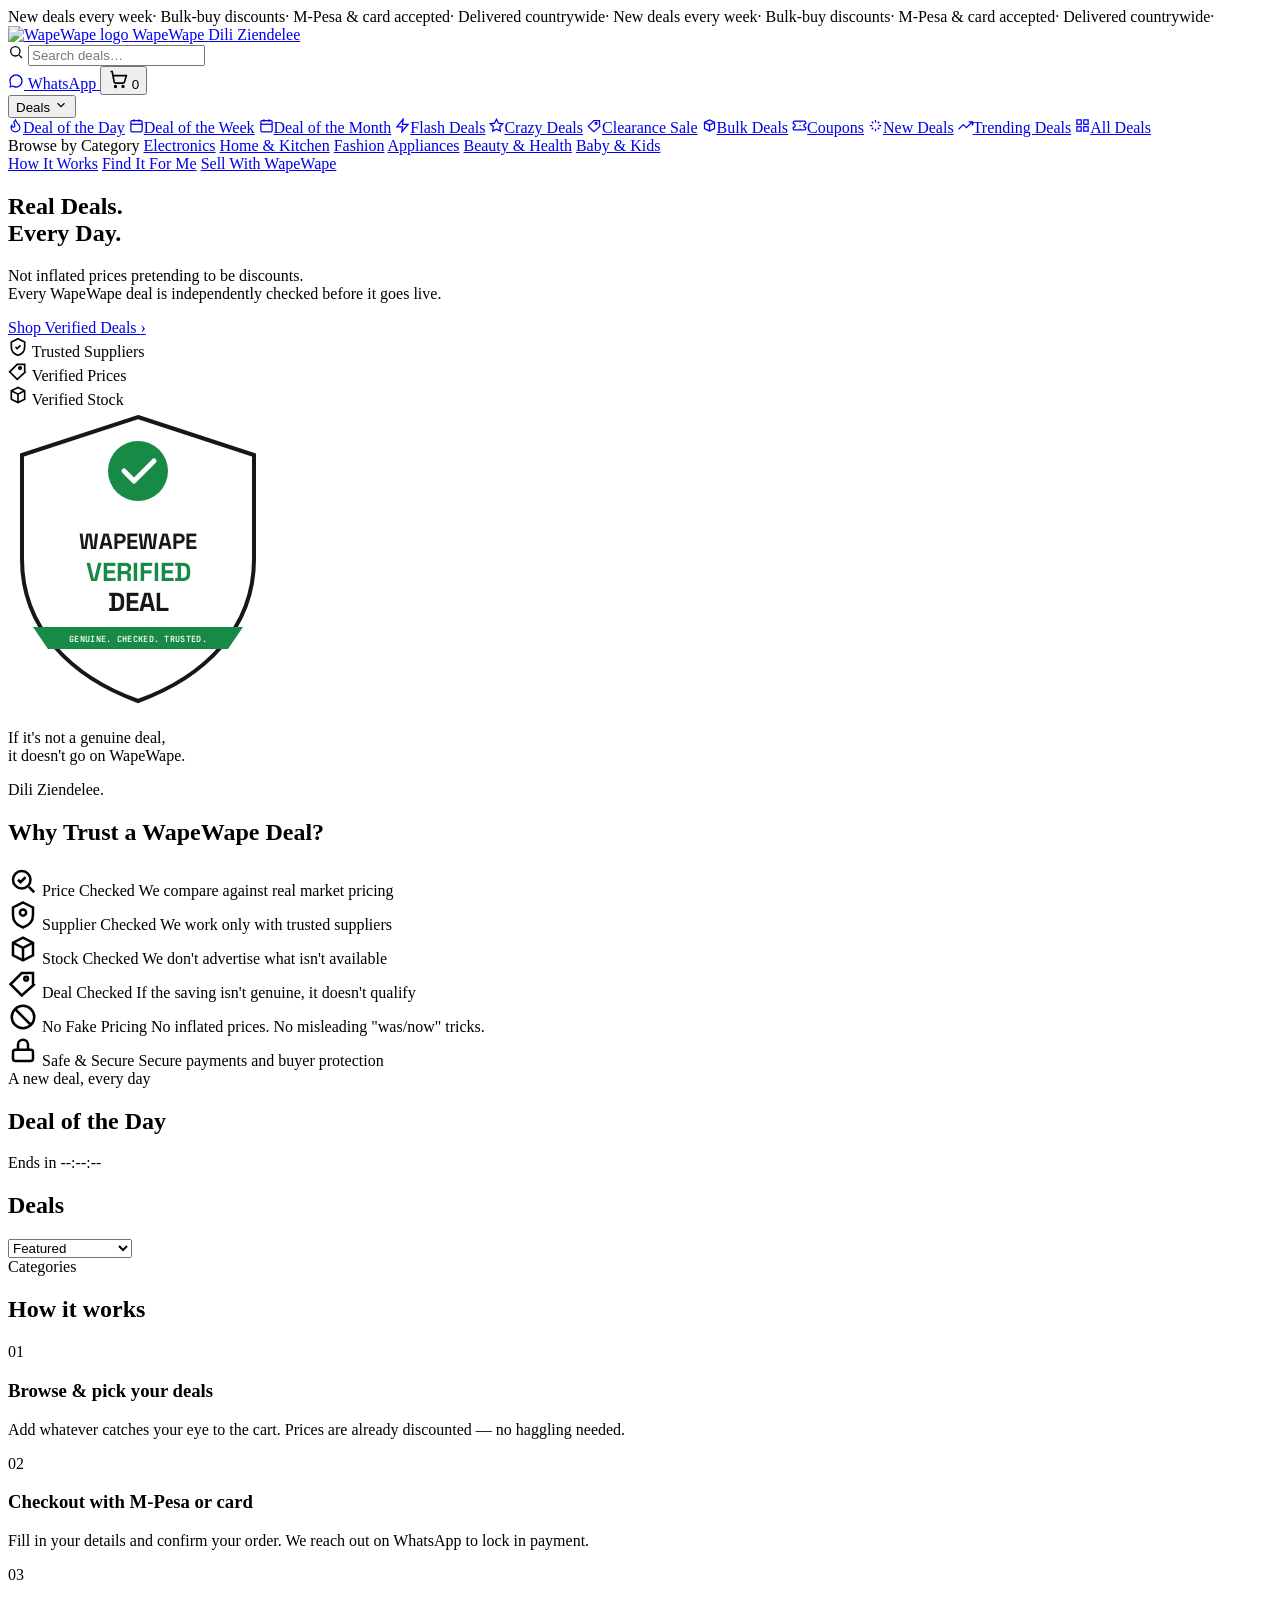
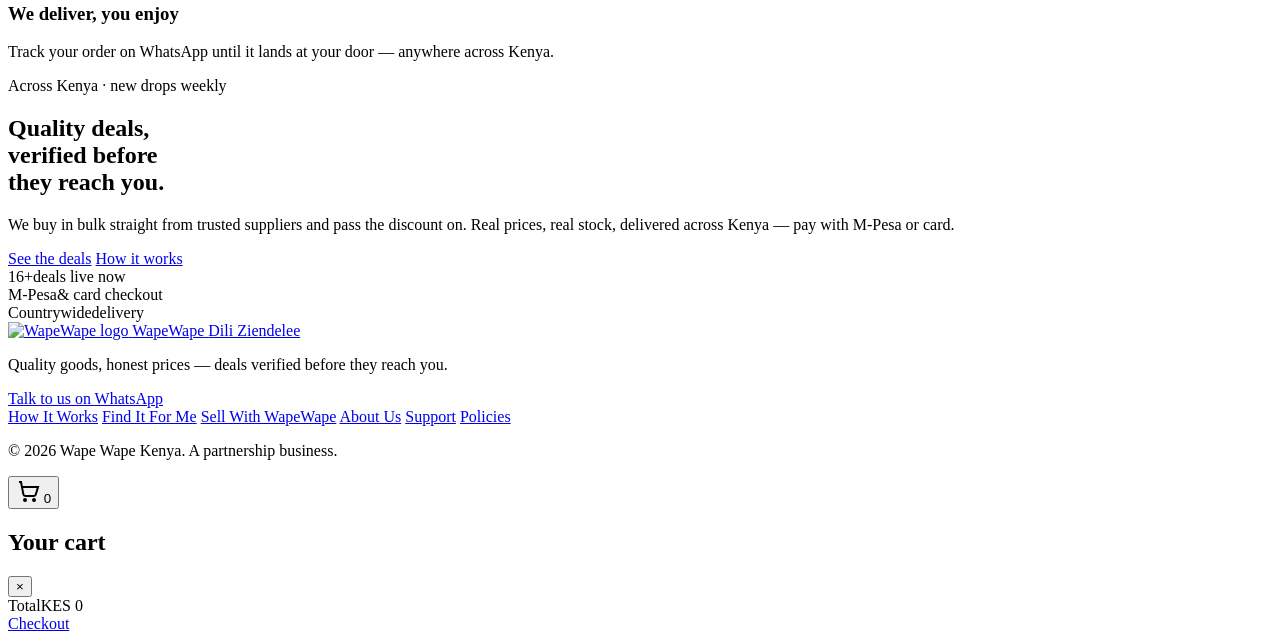
==== public/index.html @ 804d67b2 "Remove redundant standalone 'Deal of the Day' nav link (kept only in the Deals dropdown, renamed fro" ====
<!DOCTYPE html>
<html lang="en">
<head>
<meta charset="UTF-8">
<meta name="viewport" content="width=device-width, initial-scale=1.0">
<title>Wape Wape Kenya — Bidhaa Bora, Bei ya Wape Wape</title>
<meta name="description" content="Wape Wape Kenya — verified deals on electronics, home, fashion and more. Pay with M-Pesa or card. Delivered across Kenya.">
<meta name="theme-color" content="#E0212B">
<link rel="manifest" href="/manifest.json">
<link rel="icon" href="/icons/icon-192.png">
<link rel="apple-touch-icon" href="/icons/icon-192.png">
<link rel="preconnect" href="https://fonts.googleapis.com">
<link rel="preconnect" href="https://fonts.gstatic.com" crossorigin>
<link href="https://fonts.googleapis.com/css2?family=Space+Grotesk:wght@500;600;700&family=Inter:wght@400;500;600&family=JetBrains+Mono:wght@500;600&family=Caveat:wght@600&display=swap" rel="stylesheet">
<link rel="stylesheet" href="/style.css">
</head>
<body>

<div class="ticker" aria-hidden="true">
  <div class="ticker-track">
    <span>New deals every week</span><span class="dot">·</span>
    <span>Bulk-buy discounts</span><span class="dot">·</span>
    <span>M-Pesa &amp; card accepted</span><span class="dot">·</span>
    <span>Delivered countrywide</span><span class="dot">·</span>
    <span>New deals every week</span><span class="dot">·</span>
    <span>Bulk-buy discounts</span><span class="dot">·</span>
    <span>M-Pesa &amp; card accepted</span><span class="dot">·</span>
    <span>Delivered countrywide</span><span class="dot">·</span>
  </div>
</div>

<header class="nav">
  <div class="nav-row">
    <a href="/" class="brand-block">
      <img class="logo-mark" src="/images/brand/logo-mark.png" width="38" height="38" alt="WapeWape logo">
      <span class="brand-text">
        <span class="brand">Wape<span>Wape</span></span>
        <span class="tagline">Dili Ziendelee</span>
      </span>
    </a>
    <div class="nav-search">
      <svg width="16" height="16" viewBox="0 0 24 24" fill="none" stroke="currentColor" stroke-width="2"><circle cx="11" cy="11" r="7"/><line x1="21" y1="21" x2="16.65" y2="16.65"/></svg>
      <input type="search" id="navSearchInput" placeholder="Search deals…" aria-label="Search products">
    </div>
    <div class="nav-actions">
      <span class="nav-account" id="navAccountArea"></span>
      <a href="#" id="navWhatsApp" class="nav-whatsapp" target="_blank" rel="noopener">
        <svg width="16" height="16" viewBox="0 0 24 24" fill="currentColor"><path d="M12 2C6.48 2 2 6.48 2 12c0 1.85.5 3.58 1.35 5.08L2 22l5.08-1.35A9.95 9.95 0 0 0 12 22c5.52 0 10-4.48 10-10S17.52 2 12 2zm0 18c-1.6 0-3.09-.44-4.36-1.22l-.31-.19-3.12.82.83-3.04-.2-.32A7.94 7.94 0 0 1 4 12c0-4.41 3.59-8 8-8s8 3.59 8 8-3.59 8-8 8z"/></svg>
        <span>WhatsApp</span>
      </a>
      <button class="cart-btn" id="navCartBtn" aria-label="Open cart">
        <svg width="20" height="20" viewBox="0 0 24 24" fill="none" stroke="currentColor" stroke-width="2"><path d="M3 3h2l2.4 12.4a2 2 0 0 0 2 1.6h8.4a2 2 0 0 0 2-1.6L22 8H6"/><circle cx="9" cy="21" r="1"/><circle cx="18" cy="21" r="1"/></svg>
        <span id="navCartCount">0</span>
      </button>
    </div>
  </div>
  <nav class="nav-primary" aria-label="Site">
        <div class="nav-dropdown" id="dealsDropdown">
      <button class="nav-dropdown-trigger" id="dealsDropdownBtn" type="button" aria-haspopup="true" aria-expanded="false">
        Deals
        <svg class="chevron" width="14" height="14" viewBox="0 0 24 24" fill="none" stroke="currentColor" stroke-width="2"><polyline points="6 9 12 15 18 9"/></svg>
      </button>
      <div class="nav-dropdown-panel">
        <div class="dropdown-col">
          <a href="/#dealOfDay"><svg width="15" height="15" viewBox="0 0 24 24" fill="none" stroke="currentColor" stroke-width="2"><path d="M8.5 14.5A2.5 2.5 0 0 0 11 12c0-1.38-.5-2-1-3-1.072-2.143-.224-4.054 2-6 .5 2.5 2 4.9 4 6.5 2 1.6 3 3.5 3 5.5a7 7 0 1 1-14 0c0-1.153.433-2.294 1-3a2.5 2.5 0 0 0 2.5 2.5z"/></svg>Deal of the Day</a>
          <a href="/#shop"><svg width="15" height="15" viewBox="0 0 24 24" fill="none" stroke="currentColor" stroke-width="2"><rect x="3" y="4" width="18" height="18" rx="2"/><line x1="16" y1="2" x2="16" y2="6"/><line x1="8" y1="2" x2="8" y2="6"/><line x1="3" y1="10" x2="21" y2="10"/></svg>Deal of the Week</a>
          <a href="/#shop"><svg width="15" height="15" viewBox="0 0 24 24" fill="none" stroke="currentColor" stroke-width="2"><rect x="3" y="4" width="18" height="18" rx="2"/><line x1="16" y1="2" x2="16" y2="6"/><line x1="8" y1="2" x2="8" y2="6"/><line x1="3" y1="10" x2="21" y2="10"/></svg>Deal of the Month</a>
          <a href="/#shop"><svg width="15" height="15" viewBox="0 0 24 24" fill="none" stroke="currentColor" stroke-width="2"><polygon points="13 2 3 14 12 14 11 22 21 10 12 10 13 2"/></svg>Flash Deals</a>
          <a href="/#shop"><svg width="15" height="15" viewBox="0 0 24 24" fill="none" stroke="currentColor" stroke-width="2"><polygon points="12 2 15.09 8.26 22 9.27 17 14.14 18.18 21.02 12 17.77 5.82 21.02 7 14.14 2 9.27 8.91 8.26 12 2"/></svg>Crazy Deals</a>
          <a href="/#shop"><svg width="15" height="15" viewBox="0 0 24 24" fill="none" stroke="currentColor" stroke-width="2"><path d="M20.59 13.41L11 22l-9-9L11 4h9v9z"/><circle cx="14.5" cy="8.5" r="1.5"/></svg>Clearance Sale</a>
          <a href="/#shop"><svg width="15" height="15" viewBox="0 0 24 24" fill="none" stroke="currentColor" stroke-width="2"><path d="M20 7l-8-4-8 4v10l8 4 8-4V7z"/><path d="M4 7l8 4 8-4M12 11v10"/></svg>Bulk Deals</a>
          <a href="/#shop"><svg width="15" height="15" viewBox="0 0 24 24" fill="none" stroke="currentColor" stroke-width="2"><path d="M2 9a3 3 0 0 1 0 6v2a2 2 0 0 0 2 2h16a2 2 0 0 0 2-2v-2a3 3 0 0 1 0-6V7a2 2 0 0 0-2-2H4a2 2 0 0 0-2 2z"/><path d="M13 5v2M13 17v2M13 11v2"/></svg>Coupons</a>
          <a href="/?sort=newest#shop"><svg width="15" height="15" viewBox="0 0 24 24" fill="none" stroke="currentColor" stroke-width="2"><path d="M12 3v4M12 17v4M3 12h4M17 12h4M6 6l2.5 2.5M15.5 15.5L18 18M18 6l-2.5 2.5M8.5 15.5L6 18"/></svg>New Deals</a>
          <a href="/#trendingSection"><svg width="15" height="15" viewBox="0 0 24 24" fill="none" stroke="currentColor" stroke-width="2"><polyline points="23 6 13.5 15.5 8.5 10.5 1 18"/><polyline points="17 6 23 6 23 12"/></svg>Trending Deals</a>
          <a href="/#shop"><svg width="15" height="15" viewBox="0 0 24 24" fill="none" stroke="currentColor" stroke-width="2"><rect x="3" y="3" width="7" height="7"/><rect x="14" y="3" width="7" height="7"/><rect x="14" y="14" width="7" height="7"/><rect x="3" y="14" width="7" height="7"/></svg>All Deals</a>
        </div>
        <div class="dropdown-col">
          <span class="dropdown-col-title">Browse by Category</span>
          <a href="/?cat=Electronics#shop">Electronics</a>
          <a href="/?cat=Home+%26+Kitchen#shop">Home &amp; Kitchen</a>
          <a href="/?cat=Fashion#shop">Fashion</a>
          <a href="/?cat=Appliances#shop">Appliances</a>
          <a href="/?cat=Beauty+%26+Health#shop">Beauty &amp; Health</a>
          <a href="/?cat=Baby+%26+Kids#shop">Baby &amp; Kids</a>
        </div>
      </div>
    </div>
    <a href="/how-it-works.html">How It Works</a>
    <a href="/find-it-for-me.html" class="find-it-link">Find It For Me</a>
    <a href="/sell.html" class="sell-with-nav-link">Sell With WapeWape</a>
  </nav>
  <nav class="nav-categories" id="navCategories" aria-label="Product categories"></nav>
</header>

<main>
  <section class="verified-hero">
    <div class="verified-hero-content">
      <h1>Real Deals.<br>Every Day.</h1>
      <p>Not inflated prices pretending to be discounts.<br><span class="hero-highlight">Every WapeWape deal is independently checked before it goes live.</span></p>
      <a href="#shop" class="btn btn-primary">Shop Verified Deals <span aria-hidden="true">&rsaquo;</span></a>
      <div class="trust-icons">
        <div class="trust-icon">
          <svg width="20" height="20" viewBox="0 0 24 24" fill="none" stroke="currentColor" stroke-width="2"><path d="M12 2l8 4v6c0 5-3.5 8.5-8 10-4.5-1.5-8-5-8-10V6l8-4z"/><path d="M9 12l2 2 4-4"/></svg>
          <span>Trusted Suppliers</span>
        </div>
        <div class="trust-icon">
          <svg width="20" height="20" viewBox="0 0 24 24" fill="none" stroke="currentColor" stroke-width="2"><path d="M20.59 13.41L11 22l-9-9L11 4h9v9z"/><circle cx="14.5" cy="8.5" r="1.5"/></svg>
          <span>Verified Prices</span>
        </div>
        <div class="trust-icon">
          <svg width="20" height="20" viewBox="0 0 24 24" fill="none" stroke="currentColor" stroke-width="2"><path d="M20 7l-8-4-8 4v10l8 4 8-4V7z"/><path d="M4 7l8 4 8-4M12 11v10"/></svg>
          <span>Verified Stock</span>
        </div>
      </div>
    </div>
    <div class="verified-shield-wrap">
      <svg class="verified-shield" width="260" height="300" viewBox="0 0 260 300" fill="none" xmlns="http://www.w3.org/2000/svg">
        <path d="M130 8 L246 46 V150 C246 220 196 268 130 292 C64 268 14 220 14 150 V46 Z" stroke="#16171B" stroke-width="4" fill="#fff"/>
        <circle cx="130" cy="62" r="30" fill="#178A46"/>
        <path d="M116 62l10 10 20-20" stroke="#fff" stroke-width="5" stroke-linecap="round" stroke-linejoin="round" fill="none"/>
        <text x="130" y="140" text-anchor="middle" font-family="'Space Grotesk', sans-serif" font-weight="700" font-size="22" fill="#16171B">WAPEWAPE</text>
        <text x="130" y="172" text-anchor="middle" font-family="'Space Grotesk', sans-serif" font-weight="700" font-size="26" fill="#178A46">VERIFIED</text>
        <text x="130" y="202" text-anchor="middle" font-family="'Space Grotesk', sans-serif" font-weight="700" font-size="26" fill="#16171B">DEAL</text>
        <path d="M25 218 H235 L220 240 H40 Z" fill="#178A46"/>
        <text x="130" y="233" text-anchor="middle" font-family="'JetBrains Mono', monospace" font-weight="600" font-size="8.5" letter-spacing="0.3" fill="#fff">GENUINE. CHECKED. TRUSTED.</text>
      </svg>
      <p class="shield-caption">If it's not a genuine deal,<br>it doesn't go on WapeWape.</p>
      <p class="shield-signature">Dili Ziendelee.</p>
    </div>
  </section>

  <section class="why-trust">
    <h2>Why Trust a <span>WapeWape</span> Deal?</h2>
    <div class="why-trust-grid">
      <div class="why-trust-item">
        <svg width="30" height="30" viewBox="0 0 24 24" fill="none" stroke="currentColor" stroke-width="2"><circle cx="11" cy="11" r="7"/><line x1="21" y1="21" x2="16.65" y2="16.65"/><path d="M8 11l2 2 4-4"/></svg>
        <span class="why-trust-title">Price Checked</span>
        <span class="why-trust-desc">We compare against real market pricing</span>
      </div>
      <div class="why-trust-item">
        <svg width="30" height="30" viewBox="0 0 24 24" fill="none" stroke="currentColor" stroke-width="2"><path d="M12 2l8 4v6c0 5-3.5 8.5-8 10-4.5-1.5-8-5-8-10V6l8-4z"/><circle cx="12" cy="10" r="2.5"/></svg>
        <span class="why-trust-title">Supplier Checked</span>
        <span class="why-trust-desc">We work only with trusted suppliers</span>
      </div>
      <div class="why-trust-item">
        <svg width="30" height="30" viewBox="0 0 24 24" fill="none" stroke="currentColor" stroke-width="2"><path d="M20 7l-8-4-8 4v10l8 4 8-4V7z"/><path d="M4 7l8 4 8-4M12 11v10"/></svg>
        <span class="why-trust-title">Stock Checked</span>
        <span class="why-trust-desc">We don't advertise what isn't available</span>
      </div>
      <div class="why-trust-item">
        <svg width="30" height="30" viewBox="0 0 24 24" fill="none" stroke="currentColor" stroke-width="2"><path d="M20.59 13.41L11 22l-9-9L11 4h9v9z"/><circle cx="14.5" cy="8.5" r="1.5"/></svg>
        <span class="why-trust-title">Deal Checked</span>
        <span class="why-trust-desc">If the saving isn't genuine, it doesn't qualify</span>
      </div>
      <div class="why-trust-item">
        <svg width="30" height="30" viewBox="0 0 24 24" fill="none" stroke="currentColor" stroke-width="2"><circle cx="12" cy="12" r="9"/><line x1="6" y1="6" x2="18" y2="18"/></svg>
        <span class="why-trust-title">No Fake Pricing</span>
        <span class="why-trust-desc">No inflated prices. No misleading "was/now" tricks.</span>
      </div>
      <div class="why-trust-item">
        <svg width="30" height="30" viewBox="0 0 24 24" fill="none" stroke="currentColor" stroke-width="2"><rect x="4" y="11" width="16" height="9" rx="2"/><path d="M8 11V7a4 4 0 0 1 8 0v4"/></svg>
        <span class="why-trust-title">Safe &amp; Secure</span>
        <span class="why-trust-desc">Secure payments and buyer protection</span>
      </div>
    </div>
  </section>

  <section class="dotd" id="dealOfDay">
    <div class="dotd-head">
      <div>
        <span class="eyebrow">A new deal, every day</span>
        <h2>Deal of the Day</h2>
      </div>
      <div class="dotd-countdown">
        <span class="dotd-countdown-label">Ends in</span>
        <span class="dotd-countdown-time" id="dotdCountdown">--:--:--</span>
      </div>
    </div>
    <div class="dotd-row" id="dotdRow"></div>
  </section>

  <section class="trending" id="trendingSection" hidden>
    <div class="trending-head">
      <span class="fire">🔥</span>
      <h2>Trending now</h2>
    </div>
    <div class="trending-row" id="trendingRow"></div>
  </section>

  <section class="shop" id="shop">
    <div class="shop-head">
      <h2>Deals</h2>
      <select id="sortSelect" aria-label="Sort products">
        <option value="featured">Featured</option>
        <option value="newest">Newest</option>
        <option value="price-asc">Price: low to high</option>
        <option value="price-desc">Price: high to low</option>
      </select>
    </div>

    <div class="tabs" id="categoryTabs"></div>

    <div class="shop-layout">
      <aside class="sidebar" id="categorySidebar">
        <span class="sidebar-title">Categories</span>
        <div id="sidebarList"></div>
      </aside>
      <div class="shop-main">
        <p class="result-count" id="resultCount"></p>
        <div class="grid" id="productGrid"></div>
        <p class="no-results" id="noResults" hidden>No deals match that search — try a different term or category.</p>
      </div>
    </div>
  </section>

  <section class="how" id="how">
    <h2>How it works</h2>
    <div class="how-steps">
      <div class="how-step">
        <span class="how-num">01</span>
        <h3>Browse &amp; pick your deals</h3>
        <p>Add whatever catches your eye to the cart. Prices are already discounted — no haggling needed.</p>
      </div>
      <div class="how-step">
        <span class="how-num">02</span>
        <h3>Checkout with M-Pesa or card</h3>
        <p>Fill in your details and confirm your order. We reach out on WhatsApp to lock in payment.</p>
      </div>
      <div class="how-step">
        <span class="how-num">03</span>
        <h3>We deliver, you enjoy</h3>
        <p>Track your order on WhatsApp until it lands at your door — anywhere across Kenya.</p>
      </div>
    </div>
  </section>
  <section class="intro">
    <p class="eyebrow">Across Kenya · new drops weekly</p>
    <h2 class="intro-heading">Quality deals,<br>verified before<br>they reach you.</h2>
    <p class="intro-sub">We buy in bulk straight from trusted suppliers and pass the discount on. Real prices, real stock, delivered across Kenya — pay with M-Pesa or card.</p>
    <div class="intro-cta">
      <a href="#shop" class="btn btn-primary">See the deals</a>
      <a href="/how-it-works.html" class="btn btn-ghost">How it works</a>
    </div>
    <div class="stats">
      <div class="stat"><span class="stat-num" id="statCount">16+</span><span class="stat-label">deals live now</span></div>
      <div class="stat"><span class="stat-num">M-Pesa</span><span class="stat-label">&amp; card checkout</span></div>
      <div class="stat"><span class="stat-num">Countrywide</span><span class="stat-label">delivery</span></div>
    </div>
  </section>
</main>

<footer class="footer">
  <a href="/" class="brand-block">
    <img class="logo-mark" src="/images/brand/logo-mark.png" width="34" height="34" alt="WapeWape logo">
    <span class="brand-text">
      <span class="brand">Wape<span>Wape</span></span>
      <span class="tagline">Dili Ziendelee</span>
    </span>
  </a>
  <p>Quality goods, honest prices — deals verified before they reach you.</p>
  <a href="#" id="footerWhatsApp" class="btn btn-primary" target="_blank" rel="noopener">Talk to us on WhatsApp</a>
  <nav class="footer-links" aria-label="Footer">
    <a href="/how-it-works.html">How It Works</a>
    <a href="/find-it-for-me.html">Find It For Me</a>
    <a href="/sell.html" class="sell-with-nav-link">Sell With WapeWape</a>
    <a href="/about.html">About Us</a>
    <a href="/support.html">Support</a>
    <a href="/policies.html">Policies</a>
  </nav>
  <p class="copyright">© 2026 Wape Wape Kenya. A partnership business.</p>
</footer>

<button class="cart-fab" id="cartFab" aria-label="View cart">
  <svg width="24" height="24" viewBox="0 0 24 24" fill="none" stroke="currentColor" stroke-width="2"><path d="M3 3h2l2.4 12.4a2 2 0 0 0 2 1.6h8.4a2 2 0 0 0 2-1.6L22 8H6"/><circle cx="9" cy="21" r="1"/><circle cx="18" cy="21" r="1"/></svg>
  <span class="cart-fab-badge" id="cartFabBadge">0</span>
</button>

<!-- Cart drawer -->
<div class="overlay" id="cartOverlay"></div>
<aside class="drawer" id="cartDrawer">
  <div class="drawer-head">
    <h2>Your cart</h2>
    <button class="close-btn" id="closeCart" aria-label="Close cart">×</button>
  </div>
  <div class="cart-items" id="cartItems"></div>
  <div class="drawer-foot">
    <div class="cart-total"><span>Total</span><span id="cartTotal">KES 0</span></div>
    <a class="btn btn-primary btn-full" href="/checkout.html">Checkout</a>
  </div>
</aside>

<script src="/vendor/supabase.js"></script>
<script src="/auth.js"></script>
<script src="/nav.js"></script>
<script src="/catalog.js"></script>
<script src="/cart.js"></script>
<script src="/app.js"></script>
</body>
</html>
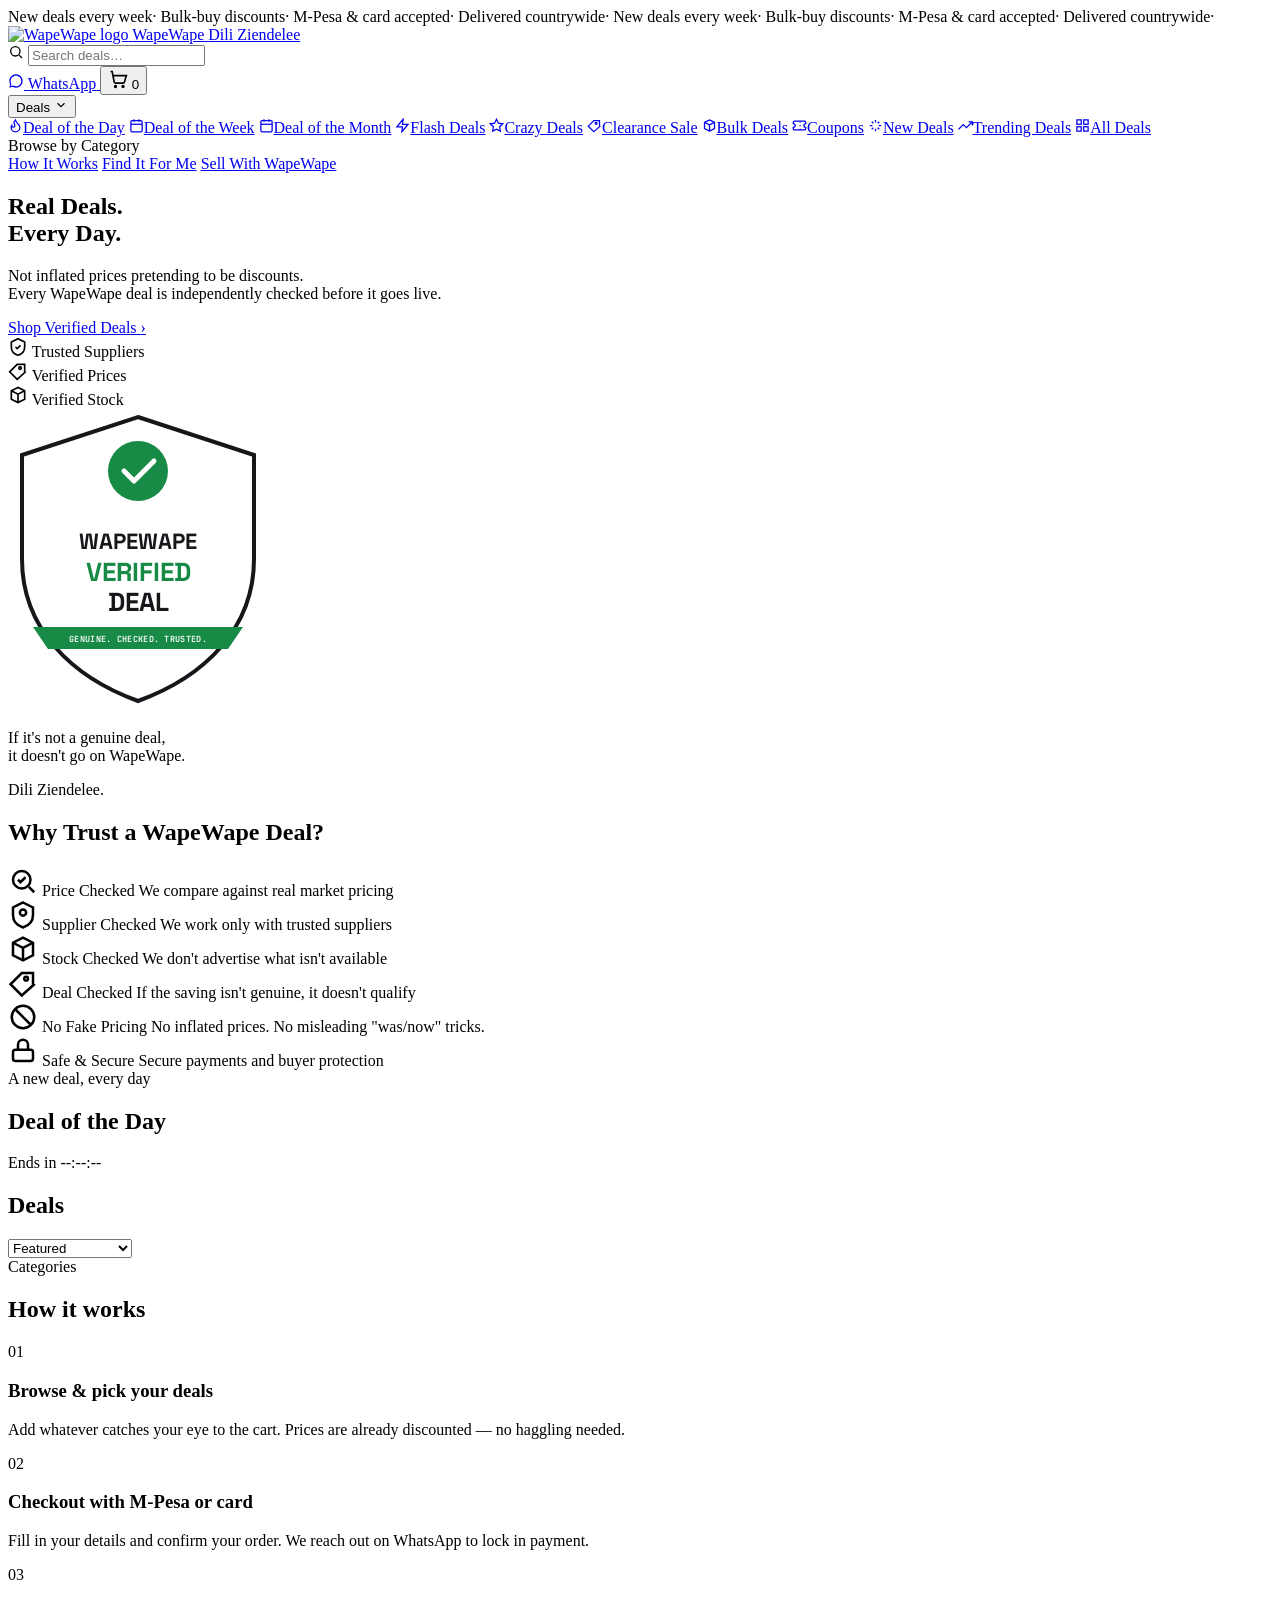
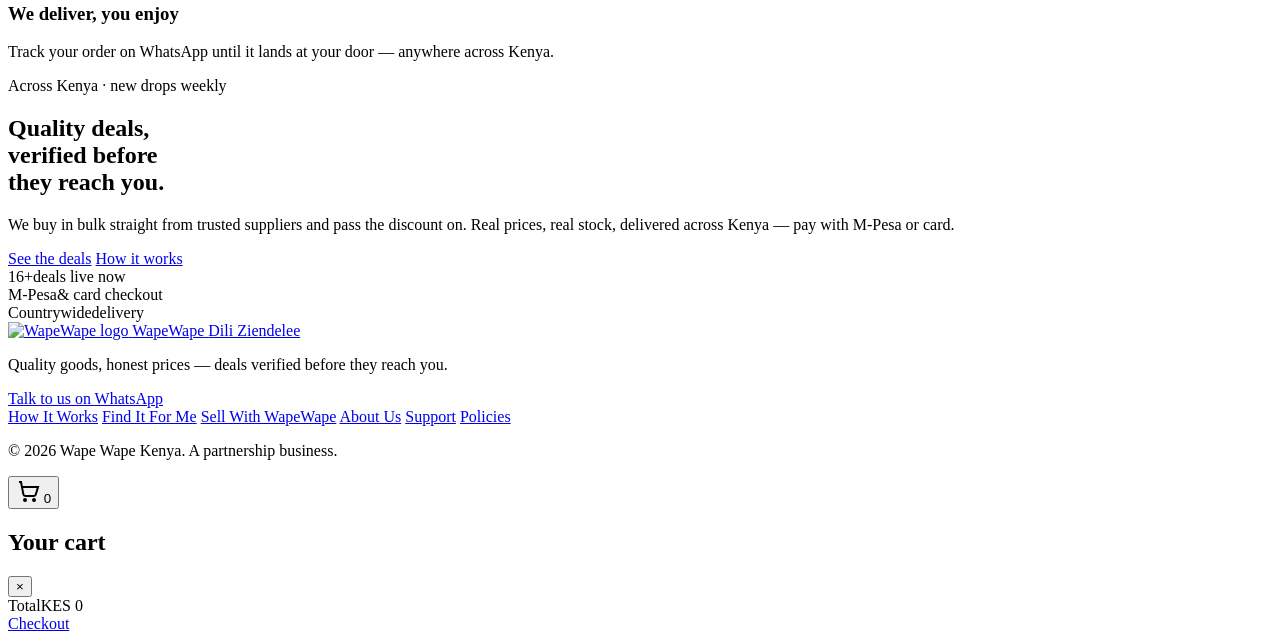
==== commit 5f2a9eab: "Add custom category input when a seller selects 'Other' (auto-approved category naming); make the De" ====
--- a/public/index.html
+++ b/public/index.html
@@ -63,12 +63,12 @@
       <div class="nav-dropdown-panel">
         <div class="dropdown-col">
           <a href="/#dealOfDay"><svg width="15" height="15" viewBox="0 0 24 24" fill="none" stroke="currentColor" stroke-width="2"><path d="M8.5 14.5A2.5 2.5 0 0 0 11 12c0-1.38-.5-2-1-3-1.072-2.143-.224-4.054 2-6 .5 2.5 2 4.9 4 6.5 2 1.6 3 3.5 3 5.5a7 7 0 1 1-14 0c0-1.153.433-2.294 1-3a2.5 2.5 0 0 0 2.5 2.5z"/></svg>Deal of the Day</a>
-          <a href="/#shop"><svg width="15" height="15" viewBox="0 0 24 24" fill="none" stroke="currentColor" stroke-width="2"><rect x="3" y="4" width="18" height="18" rx="2"/><line x1="16" y1="2" x2="16" y2="6"/><line x1="8" y1="2" x2="8" y2="6"/><line x1="3" y1="10" x2="21" y2="10"/></svg>Deal of the Week</a>
-          <a href="/#shop"><svg width="15" height="15" viewBox="0 0 24 24" fill="none" stroke="currentColor" stroke-width="2"><rect x="3" y="4" width="18" height="18" rx="2"/><line x1="16" y1="2" x2="16" y2="6"/><line x1="8" y1="2" x2="8" y2="6"/><line x1="3" y1="10" x2="21" y2="10"/></svg>Deal of the Month</a>
-          <a href="/#shop"><svg width="15" height="15" viewBox="0 0 24 24" fill="none" stroke="currentColor" stroke-width="2"><polygon points="13 2 3 14 12 14 11 22 21 10 12 10 13 2"/></svg>Flash Deals</a>
-          <a href="/#shop"><svg width="15" height="15" viewBox="0 0 24 24" fill="none" stroke="currentColor" stroke-width="2"><polygon points="12 2 15.09 8.26 22 9.27 17 14.14 18.18 21.02 12 17.77 5.82 21.02 7 14.14 2 9.27 8.91 8.26 12 2"/></svg>Crazy Deals</a>
-          <a href="/#shop"><svg width="15" height="15" viewBox="0 0 24 24" fill="none" stroke="currentColor" stroke-width="2"><path d="M20.59 13.41L11 22l-9-9L11 4h9v9z"/><circle cx="14.5" cy="8.5" r="1.5"/></svg>Clearance Sale</a>
-          <a href="/#shop"><svg width="15" height="15" viewBox="0 0 24 24" fill="none" stroke="currentColor" stroke-width="2"><path d="M20 7l-8-4-8 4v10l8 4 8-4V7z"/><path d="M4 7l8 4 8-4M12 11v10"/></svg>Bulk Deals</a>
+          <a href="/?dealType=deal_of_week#shop"><svg width="15" height="15" viewBox="0 0 24 24" fill="none" stroke="currentColor" stroke-width="2"><rect x="3" y="4" width="18" height="18" rx="2"/><line x1="16" y1="2" x2="16" y2="6"/><line x1="8" y1="2" x2="8" y2="6"/><line x1="3" y1="10" x2="21" y2="10"/></svg>Deal of the Week</a>
+          <a href="/?dealType=deal_of_month#shop"><svg width="15" height="15" viewBox="0 0 24 24" fill="none" stroke="currentColor" stroke-width="2"><rect x="3" y="4" width="18" height="18" rx="2"/><line x1="16" y1="2" x2="16" y2="6"/><line x1="8" y1="2" x2="8" y2="6"/><line x1="3" y1="10" x2="21" y2="10"/></svg>Deal of the Month</a>
+          <a href="/?dealType=flash_deal#shop"><svg width="15" height="15" viewBox="0 0 24 24" fill="none" stroke="currentColor" stroke-width="2"><polygon points="13 2 3 14 12 14 11 22 21 10 12 10 13 2"/></svg>Flash Deals</a>
+          <a href="/?dealType=crazy_deal#shop"><svg width="15" height="15" viewBox="0 0 24 24" fill="none" stroke="currentColor" stroke-width="2"><polygon points="12 2 15.09 8.26 22 9.27 17 14.14 18.18 21.02 12 17.77 5.82 21.02 7 14.14 2 9.27 8.91 8.26 12 2"/></svg>Crazy Deals</a>
+          <a href="/?dealType=clearance_sale#shop"><svg width="15" height="15" viewBox="0 0 24 24" fill="none" stroke="currentColor" stroke-width="2"><path d="M20.59 13.41L11 22l-9-9L11 4h9v9z"/><circle cx="14.5" cy="8.5" r="1.5"/></svg>Clearance Sale</a>
+          <a href="/?dealType=bulk_deal#shop"><svg width="15" height="15" viewBox="0 0 24 24" fill="none" stroke="currentColor" stroke-width="2"><path d="M20 7l-8-4-8 4v10l8 4 8-4V7z"/><path d="M4 7l8 4 8-4M12 11v10"/></svg>Bulk Deals</a>
           <a href="/#shop"><svg width="15" height="15" viewBox="0 0 24 24" fill="none" stroke="currentColor" stroke-width="2"><path d="M2 9a3 3 0 0 1 0 6v2a2 2 0 0 0 2 2h16a2 2 0 0 0 2-2v-2a3 3 0 0 1 0-6V7a2 2 0 0 0-2-2H4a2 2 0 0 0-2 2z"/><path d="M13 5v2M13 17v2M13 11v2"/></svg>Coupons</a>
           <a href="/?sort=newest#shop"><svg width="15" height="15" viewBox="0 0 24 24" fill="none" stroke="currentColor" stroke-width="2"><path d="M12 3v4M12 17v4M3 12h4M17 12h4M6 6l2.5 2.5M15.5 15.5L18 18M18 6l-2.5 2.5M8.5 15.5L6 18"/></svg>New Deals</a>
           <a href="/#trendingSection"><svg width="15" height="15" viewBox="0 0 24 24" fill="none" stroke="currentColor" stroke-width="2"><polyline points="23 6 13.5 15.5 8.5 10.5 1 18"/><polyline points="17 6 23 6 23 12"/></svg>Trending Deals</a>
@@ -76,12 +76,7 @@
         </div>
         <div class="dropdown-col">
           <span class="dropdown-col-title">Browse by Category</span>
-          <a href="/?cat=Electronics#shop">Electronics</a>
-          <a href="/?cat=Home+%26+Kitchen#shop">Home &amp; Kitchen</a>
-          <a href="/?cat=Fashion#shop">Fashion</a>
-          <a href="/?cat=Appliances#shop">Appliances</a>
-          <a href="/?cat=Beauty+%26+Health#shop">Beauty &amp; Health</a>
-          <a href="/?cat=Baby+%26+Kids#shop">Baby &amp; Kids</a>
+          <div id="dropdownCategoryList"></div>
         </div>
       </div>
     </div>
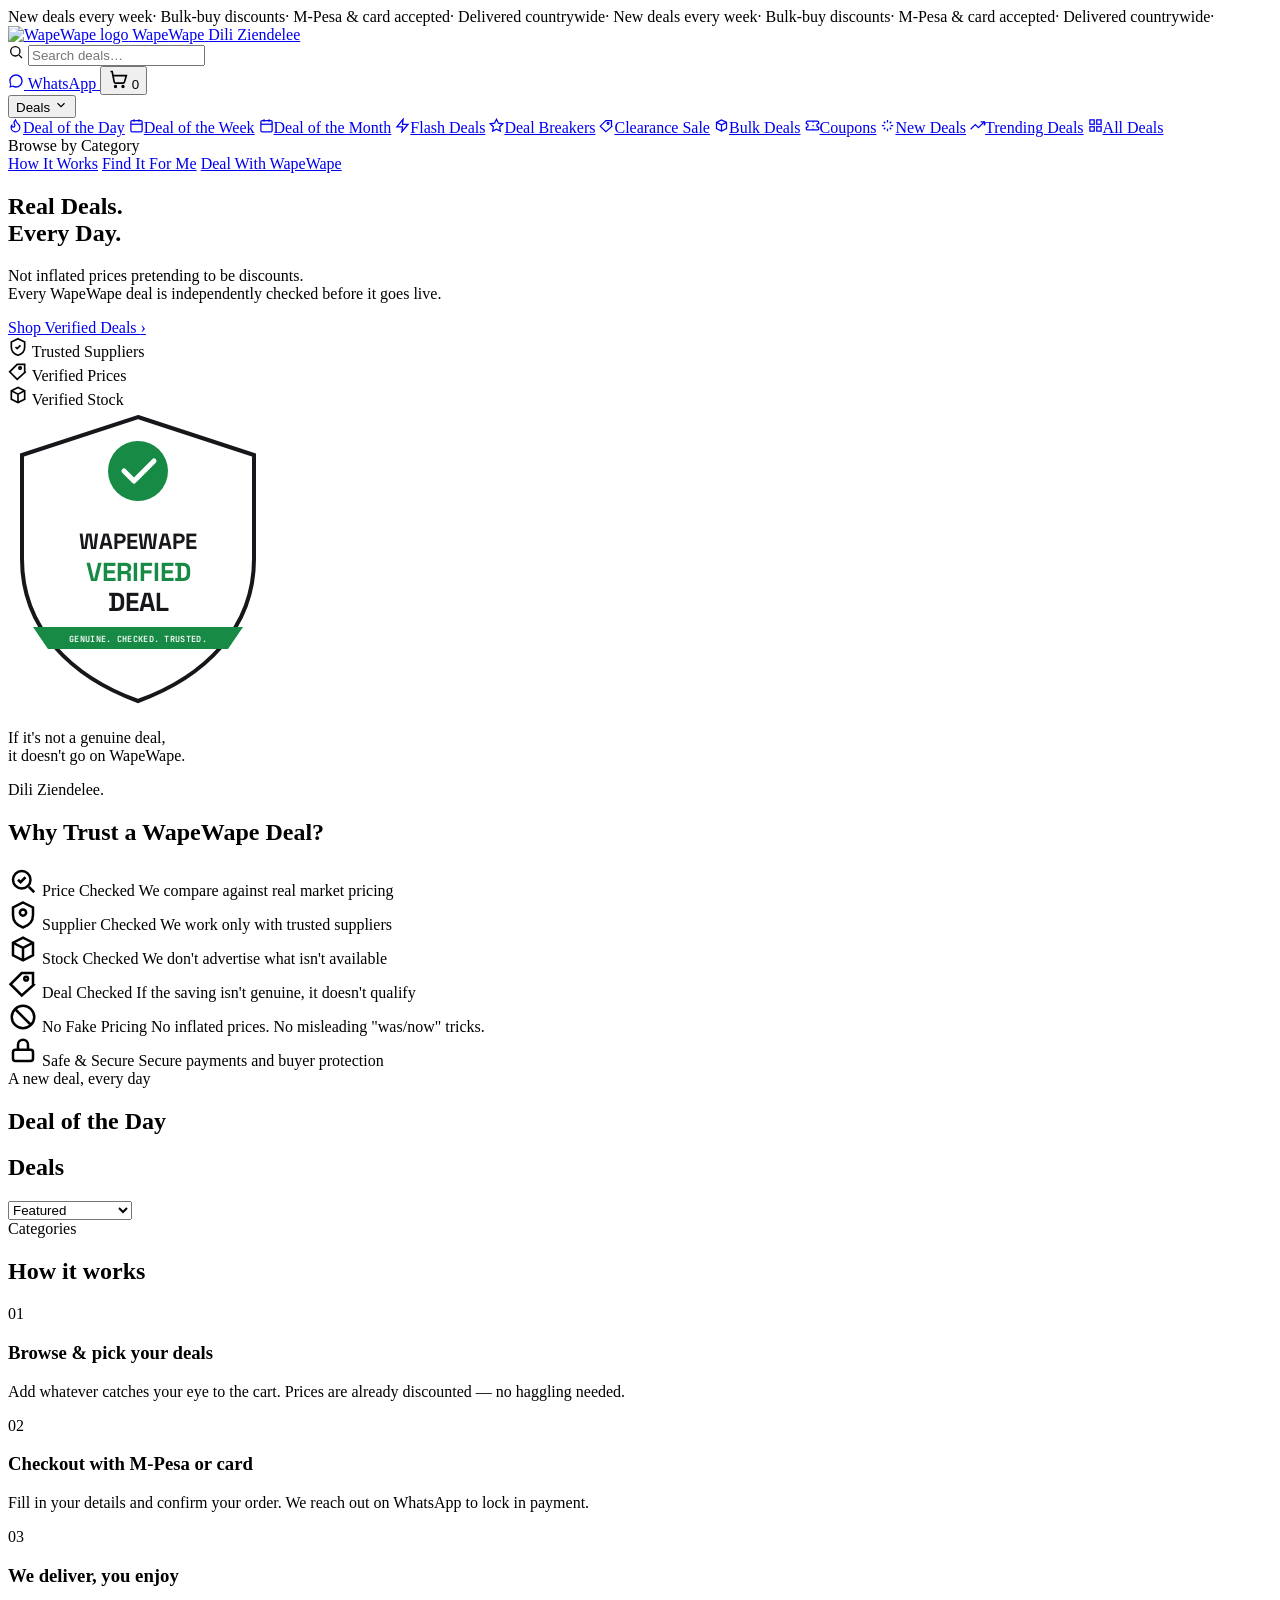
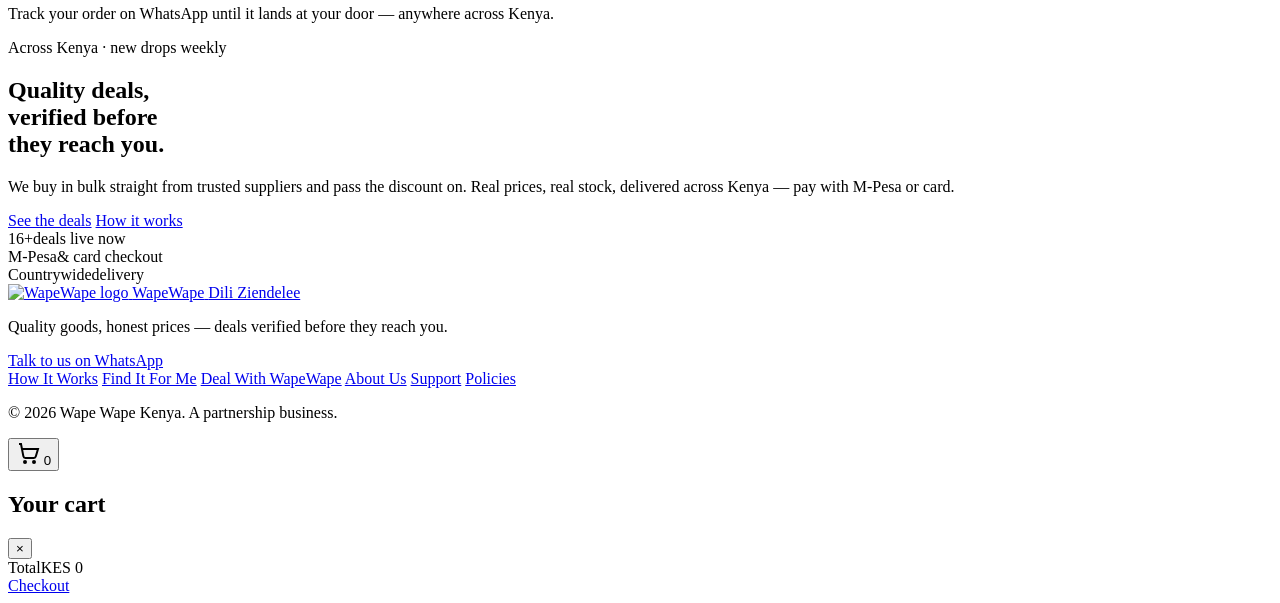
==== commit 7429d204: "Rename 'Sell With WapeWape' to 'Deal With WapeWape' and 'Crazy Deal(s)' to 'Deal Breaker(s)' sitewid" ====
--- a/public/index.html
+++ b/public/index.html
@@ -66,7 +66,7 @@
           <a href="/?dealType=deal_of_week#shop"><svg width="15" height="15" viewBox="0 0 24 24" fill="none" stroke="currentColor" stroke-width="2"><rect x="3" y="4" width="18" height="18" rx="2"/><line x1="16" y1="2" x2="16" y2="6"/><line x1="8" y1="2" x2="8" y2="6"/><line x1="3" y1="10" x2="21" y2="10"/></svg>Deal of the Week</a>
           <a href="/?dealType=deal_of_month#shop"><svg width="15" height="15" viewBox="0 0 24 24" fill="none" stroke="currentColor" stroke-width="2"><rect x="3" y="4" width="18" height="18" rx="2"/><line x1="16" y1="2" x2="16" y2="6"/><line x1="8" y1="2" x2="8" y2="6"/><line x1="3" y1="10" x2="21" y2="10"/></svg>Deal of the Month</a>
           <a href="/?dealType=flash_deal#shop"><svg width="15" height="15" viewBox="0 0 24 24" fill="none" stroke="currentColor" stroke-width="2"><polygon points="13 2 3 14 12 14 11 22 21 10 12 10 13 2"/></svg>Flash Deals</a>
-          <a href="/?dealType=crazy_deal#shop"><svg width="15" height="15" viewBox="0 0 24 24" fill="none" stroke="currentColor" stroke-width="2"><polygon points="12 2 15.09 8.26 22 9.27 17 14.14 18.18 21.02 12 17.77 5.82 21.02 7 14.14 2 9.27 8.91 8.26 12 2"/></svg>Crazy Deals</a>
+          <a href="/?dealType=crazy_deal#shop"><svg width="15" height="15" viewBox="0 0 24 24" fill="none" stroke="currentColor" stroke-width="2"><polygon points="12 2 15.09 8.26 22 9.27 17 14.14 18.18 21.02 12 17.77 5.82 21.02 7 14.14 2 9.27 8.91 8.26 12 2"/></svg>Deal Breakers</a>
           <a href="/?dealType=clearance_sale#shop"><svg width="15" height="15" viewBox="0 0 24 24" fill="none" stroke="currentColor" stroke-width="2"><path d="M20.59 13.41L11 22l-9-9L11 4h9v9z"/><circle cx="14.5" cy="8.5" r="1.5"/></svg>Clearance Sale</a>
           <a href="/?dealType=bulk_deal#shop"><svg width="15" height="15" viewBox="0 0 24 24" fill="none" stroke="currentColor" stroke-width="2"><path d="M20 7l-8-4-8 4v10l8 4 8-4V7z"/><path d="M4 7l8 4 8-4M12 11v10"/></svg>Bulk Deals</a>
           <a href="/#shop"><svg width="15" height="15" viewBox="0 0 24 24" fill="none" stroke="currentColor" stroke-width="2"><path d="M2 9a3 3 0 0 1 0 6v2a2 2 0 0 0 2 2h16a2 2 0 0 0 2-2v-2a3 3 0 0 1 0-6V7a2 2 0 0 0-2-2H4a2 2 0 0 0-2 2z"/><path d="M13 5v2M13 17v2M13 11v2"/></svg>Coupons</a>
@@ -82,7 +82,7 @@
     </div>
     <a href="/how-it-works.html">How It Works</a>
     <a href="/find-it-for-me.html" class="find-it-link">Find It For Me</a>
-    <a href="/sell.html" class="sell-with-nav-link">Sell With WapeWape</a>
+    <a href="/sell.html" class="sell-with-nav-link">Deal With WapeWape</a>
   </nav>
   <nav class="nav-categories" id="navCategories" aria-label="Product categories"></nav>
 </header>
@@ -166,10 +166,6 @@
         <span class="eyebrow">A new deal, every day</span>
         <h2>Deal of the Day</h2>
       </div>
-      <div class="dotd-countdown">
-        <span class="dotd-countdown-label">Ends in</span>
-        <span class="dotd-countdown-time" id="dotdCountdown">--:--:--</span>
-      </div>
     </div>
     <div class="dotd-row" id="dotdRow"></div>
   </section>
@@ -257,7 +253,7 @@
   <nav class="footer-links" aria-label="Footer">
     <a href="/how-it-works.html">How It Works</a>
     <a href="/find-it-for-me.html">Find It For Me</a>
-    <a href="/sell.html" class="sell-with-nav-link">Sell With WapeWape</a>
+    <a href="/sell.html" class="sell-with-nav-link">Deal With WapeWape</a>
     <a href="/about.html">About Us</a>
     <a href="/support.html">Support</a>
     <a href="/policies.html">Policies</a>
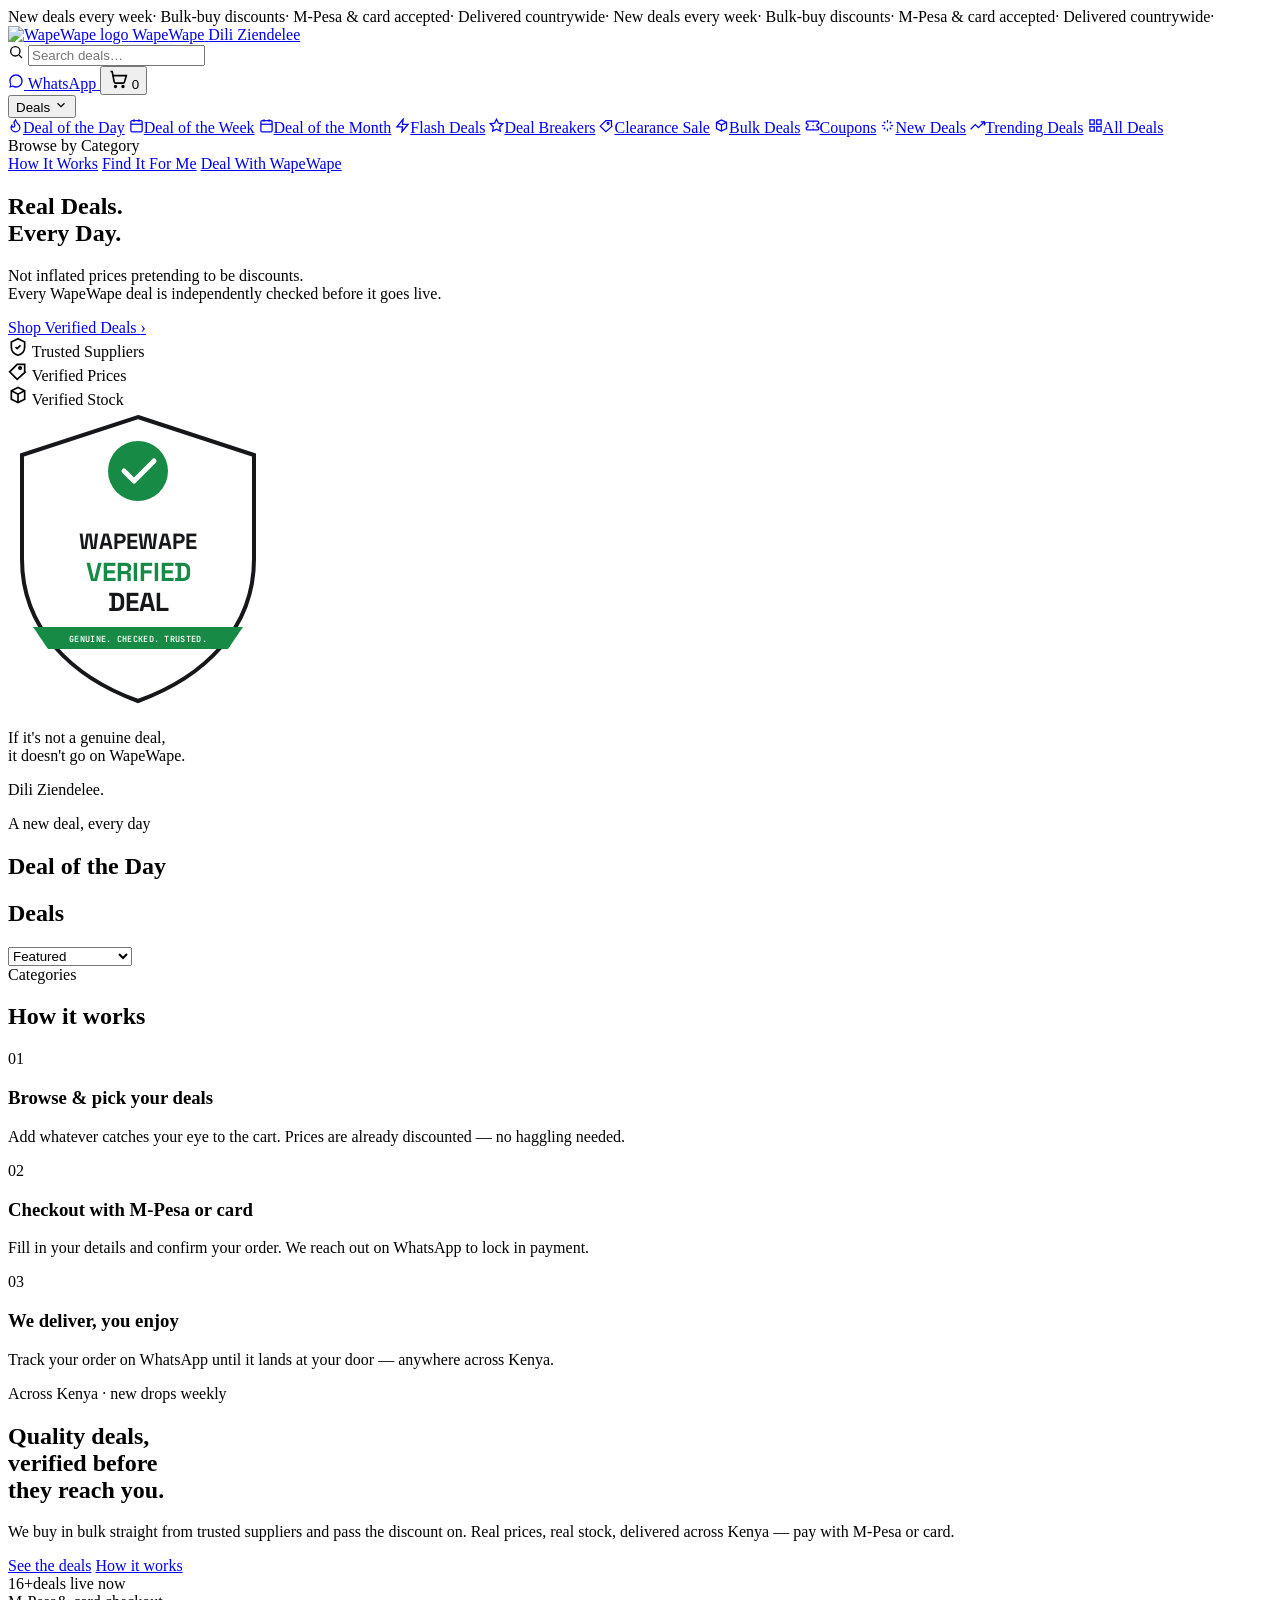
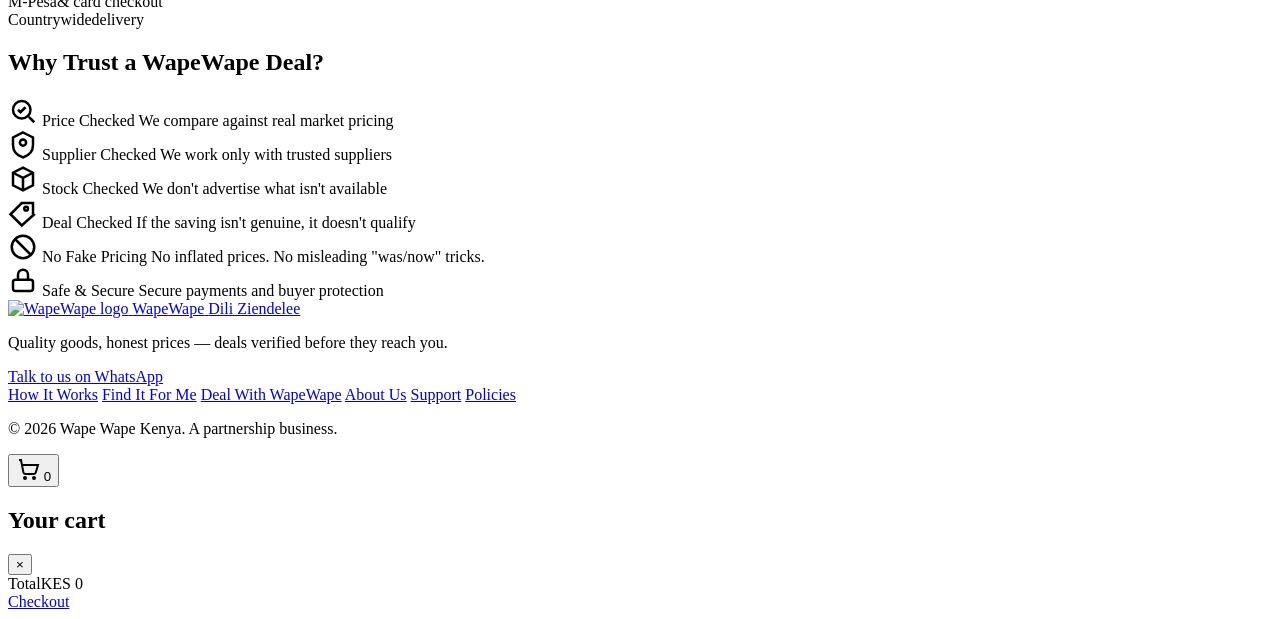
==== commit 79669cba: "Move Why Trust a WapeWape Deal section to the very bottom of the homepage, just before the footer" ====
--- a/public/index.html
+++ b/public/index.html
@@ -124,42 +124,6 @@
     </div>
   </section>
 
-  <section class="why-trust">
-    <h2>Why Trust a <span>WapeWape</span> Deal?</h2>
-    <div class="why-trust-grid">
-      <div class="why-trust-item">
-        <svg width="30" height="30" viewBox="0 0 24 24" fill="none" stroke="currentColor" stroke-width="2"><circle cx="11" cy="11" r="7"/><line x1="21" y1="21" x2="16.65" y2="16.65"/><path d="M8 11l2 2 4-4"/></svg>
-        <span class="why-trust-title">Price Checked</span>
-        <span class="why-trust-desc">We compare against real market pricing</span>
-      </div>
-      <div class="why-trust-item">
-        <svg width="30" height="30" viewBox="0 0 24 24" fill="none" stroke="currentColor" stroke-width="2"><path d="M12 2l8 4v6c0 5-3.5 8.5-8 10-4.5-1.5-8-5-8-10V6l8-4z"/><circle cx="12" cy="10" r="2.5"/></svg>
-        <span class="why-trust-title">Supplier Checked</span>
-        <span class="why-trust-desc">We work only with trusted suppliers</span>
-      </div>
-      <div class="why-trust-item">
-        <svg width="30" height="30" viewBox="0 0 24 24" fill="none" stroke="currentColor" stroke-width="2"><path d="M20 7l-8-4-8 4v10l8 4 8-4V7z"/><path d="M4 7l8 4 8-4M12 11v10"/></svg>
-        <span class="why-trust-title">Stock Checked</span>
-        <span class="why-trust-desc">We don't advertise what isn't available</span>
-      </div>
-      <div class="why-trust-item">
-        <svg width="30" height="30" viewBox="0 0 24 24" fill="none" stroke="currentColor" stroke-width="2"><path d="M20.59 13.41L11 22l-9-9L11 4h9v9z"/><circle cx="14.5" cy="8.5" r="1.5"/></svg>
-        <span class="why-trust-title">Deal Checked</span>
-        <span class="why-trust-desc">If the saving isn't genuine, it doesn't qualify</span>
-      </div>
-      <div class="why-trust-item">
-        <svg width="30" height="30" viewBox="0 0 24 24" fill="none" stroke="currentColor" stroke-width="2"><circle cx="12" cy="12" r="9"/><line x1="6" y1="6" x2="18" y2="18"/></svg>
-        <span class="why-trust-title">No Fake Pricing</span>
-        <span class="why-trust-desc">No inflated prices. No misleading "was/now" tricks.</span>
-      </div>
-      <div class="why-trust-item">
-        <svg width="30" height="30" viewBox="0 0 24 24" fill="none" stroke="currentColor" stroke-width="2"><rect x="4" y="11" width="16" height="9" rx="2"/><path d="M8 11V7a4 4 0 0 1 8 0v4"/></svg>
-        <span class="why-trust-title">Safe &amp; Secure</span>
-        <span class="why-trust-desc">Secure payments and buyer protection</span>
-      </div>
-    </div>
-  </section>
-
   <section class="dotd" id="dealOfDay">
     <div class="dotd-head">
       <div>
@@ -236,6 +200,42 @@
       <div class="stat"><span class="stat-num" id="statCount">16+</span><span class="stat-label">deals live now</span></div>
       <div class="stat"><span class="stat-num">M-Pesa</span><span class="stat-label">&amp; card checkout</span></div>
       <div class="stat"><span class="stat-num">Countrywide</span><span class="stat-label">delivery</span></div>
+    </div>
+  </section>
+
+  <section class="why-trust">
+    <h2>Why Trust a <span>WapeWape</span> Deal?</h2>
+    <div class="why-trust-grid">
+      <div class="why-trust-item">
+        <svg width="30" height="30" viewBox="0 0 24 24" fill="none" stroke="currentColor" stroke-width="2"><circle cx="11" cy="11" r="7"/><line x1="21" y1="21" x2="16.65" y2="16.65"/><path d="M8 11l2 2 4-4"/></svg>
+        <span class="why-trust-title">Price Checked</span>
+        <span class="why-trust-desc">We compare against real market pricing</span>
+      </div>
+      <div class="why-trust-item">
+        <svg width="30" height="30" viewBox="0 0 24 24" fill="none" stroke="currentColor" stroke-width="2"><path d="M12 2l8 4v6c0 5-3.5 8.5-8 10-4.5-1.5-8-5-8-10V6l8-4z"/><circle cx="12" cy="10" r="2.5"/></svg>
+        <span class="why-trust-title">Supplier Checked</span>
+        <span class="why-trust-desc">We work only with trusted suppliers</span>
+      </div>
+      <div class="why-trust-item">
+        <svg width="30" height="30" viewBox="0 0 24 24" fill="none" stroke="currentColor" stroke-width="2"><path d="M20 7l-8-4-8 4v10l8 4 8-4V7z"/><path d="M4 7l8 4 8-4M12 11v10"/></svg>
+        <span class="why-trust-title">Stock Checked</span>
+        <span class="why-trust-desc">We don't advertise what isn't available</span>
+      </div>
+      <div class="why-trust-item">
+        <svg width="30" height="30" viewBox="0 0 24 24" fill="none" stroke="currentColor" stroke-width="2"><path d="M20.59 13.41L11 22l-9-9L11 4h9v9z"/><circle cx="14.5" cy="8.5" r="1.5"/></svg>
+        <span class="why-trust-title">Deal Checked</span>
+        <span class="why-trust-desc">If the saving isn't genuine, it doesn't qualify</span>
+      </div>
+      <div class="why-trust-item">
+        <svg width="30" height="30" viewBox="0 0 24 24" fill="none" stroke="currentColor" stroke-width="2"><circle cx="12" cy="12" r="9"/><line x1="6" y1="6" x2="18" y2="18"/></svg>
+        <span class="why-trust-title">No Fake Pricing</span>
+        <span class="why-trust-desc">No inflated prices. No misleading "was/now" tricks.</span>
+      </div>
+      <div class="why-trust-item">
+        <svg width="30" height="30" viewBox="0 0 24 24" fill="none" stroke="currentColor" stroke-width="2"><rect x="4" y="11" width="16" height="9" rx="2"/><path d="M8 11V7a4 4 0 0 1 8 0v4"/></svg>
+        <span class="why-trust-title">Safe &amp; Secure</span>
+        <span class="why-trust-desc">Secure payments and buyer protection</span>
+      </div>
     </div>
   </section>
 </main>
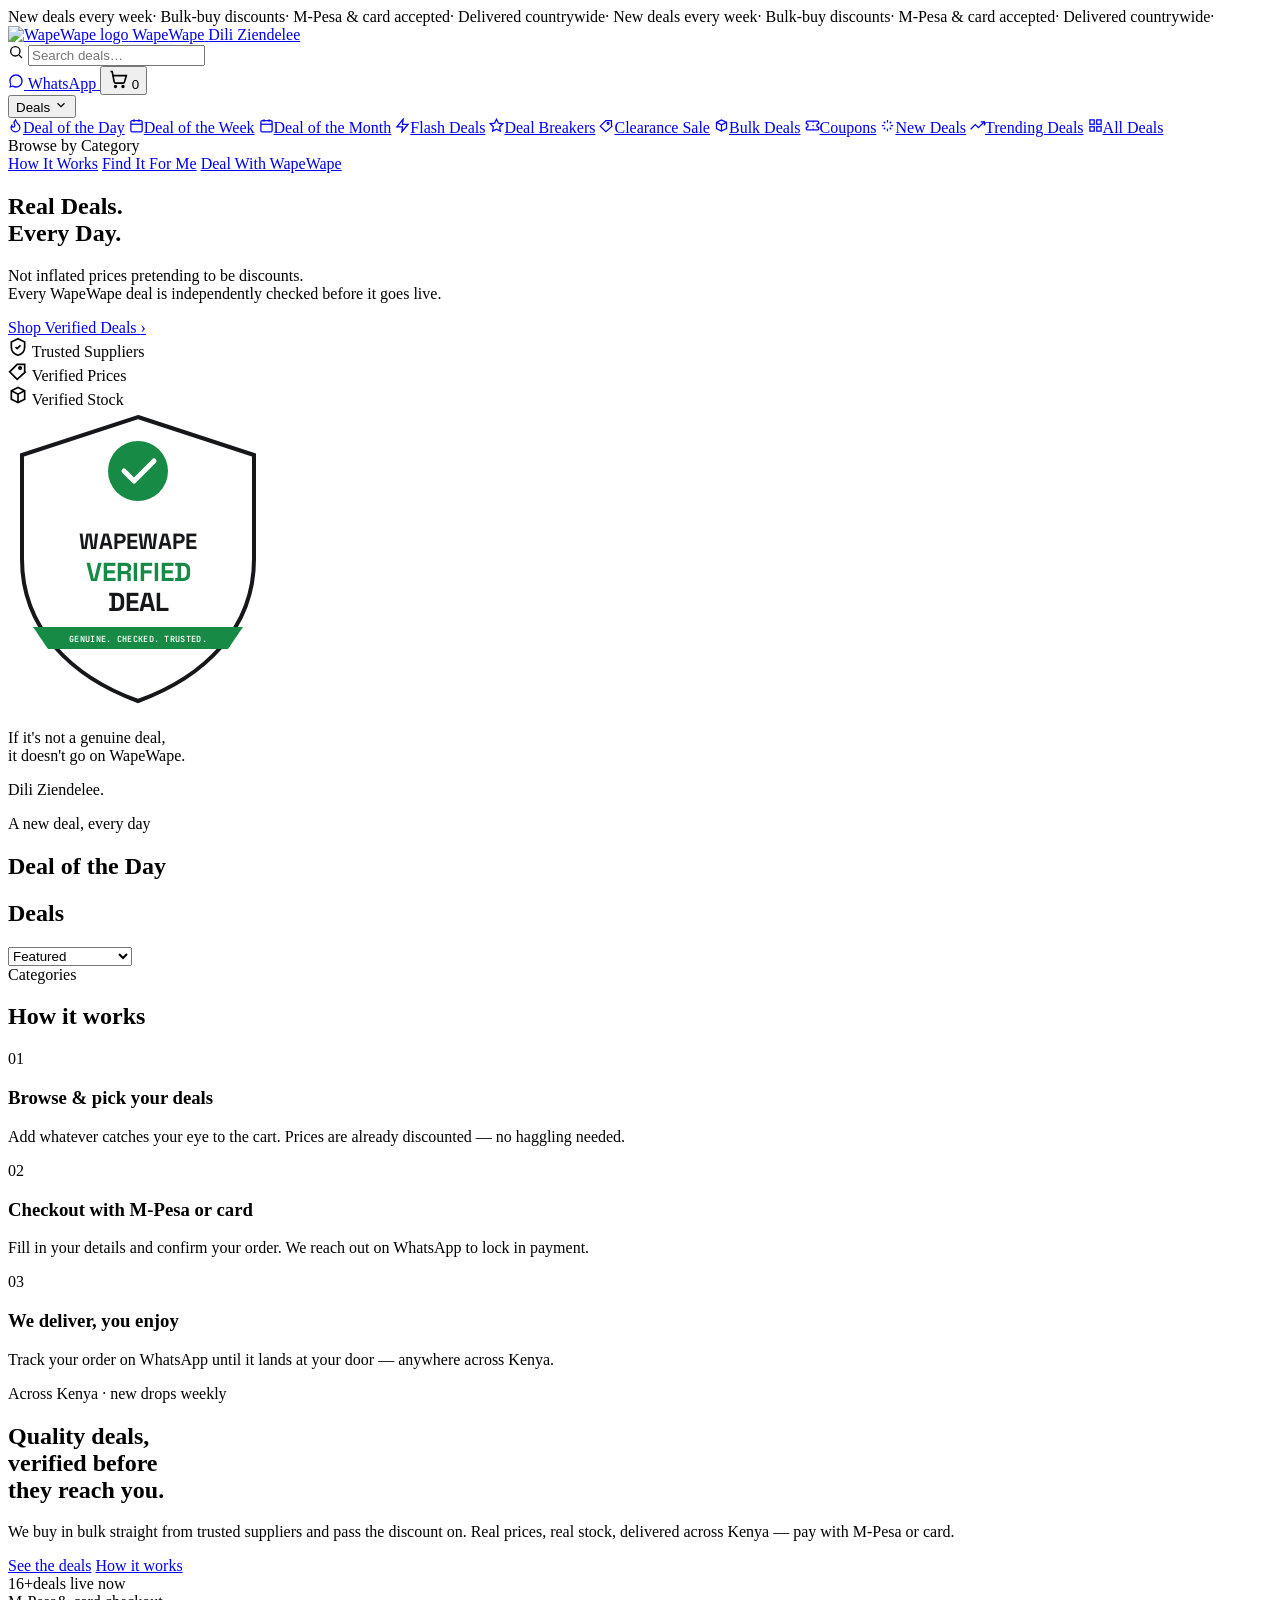
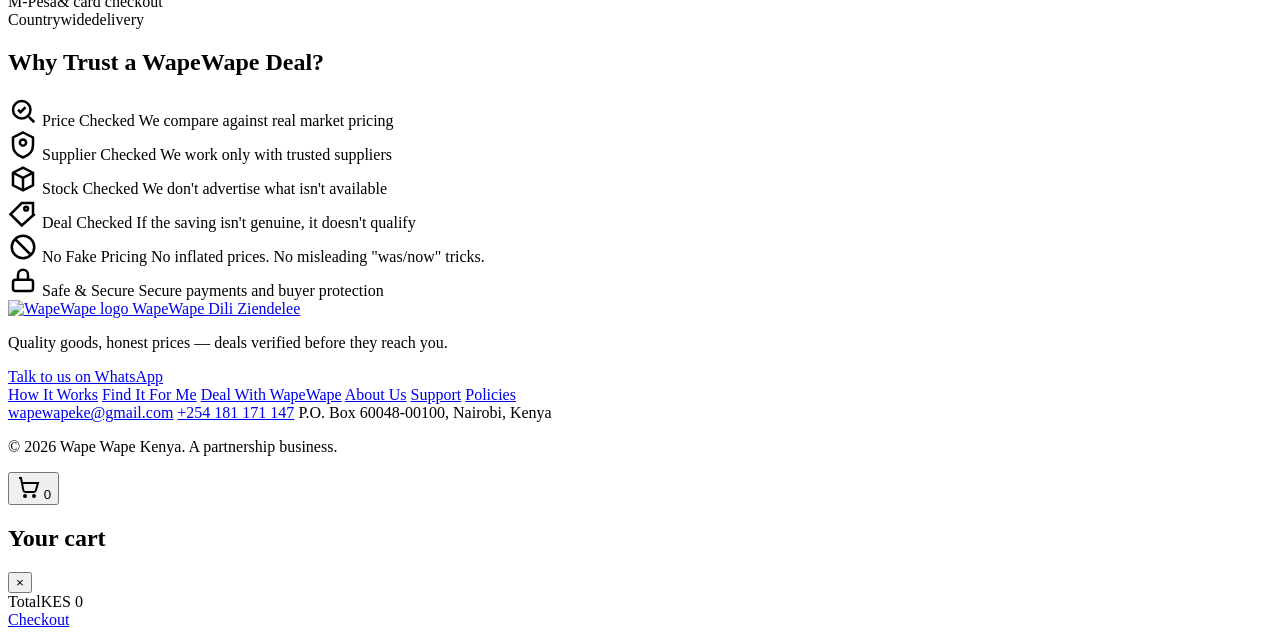
==== commit ee1f1dd9: "Add real business contact details (email, phone, P.O. Box) to the footer across every page" ====
--- a/public/index.html
+++ b/public/index.html
@@ -258,6 +258,11 @@
     <a href="/support.html">Support</a>
     <a href="/policies.html">Policies</a>
   </nav>
+  <div class="footer-contact">
+    <a href="mailto:wapewapeke@gmail.com">wapewapeke@gmail.com</a>
+    <a href="tel:+254181171147">+254 181 171 147</a>
+    <span>P.O. Box 60048-00100, Nairobi, Kenya</span>
+  </div>
   <p class="copyright">© 2026 Wape Wape Kenya. A partnership business.</p>
 </footer>
 
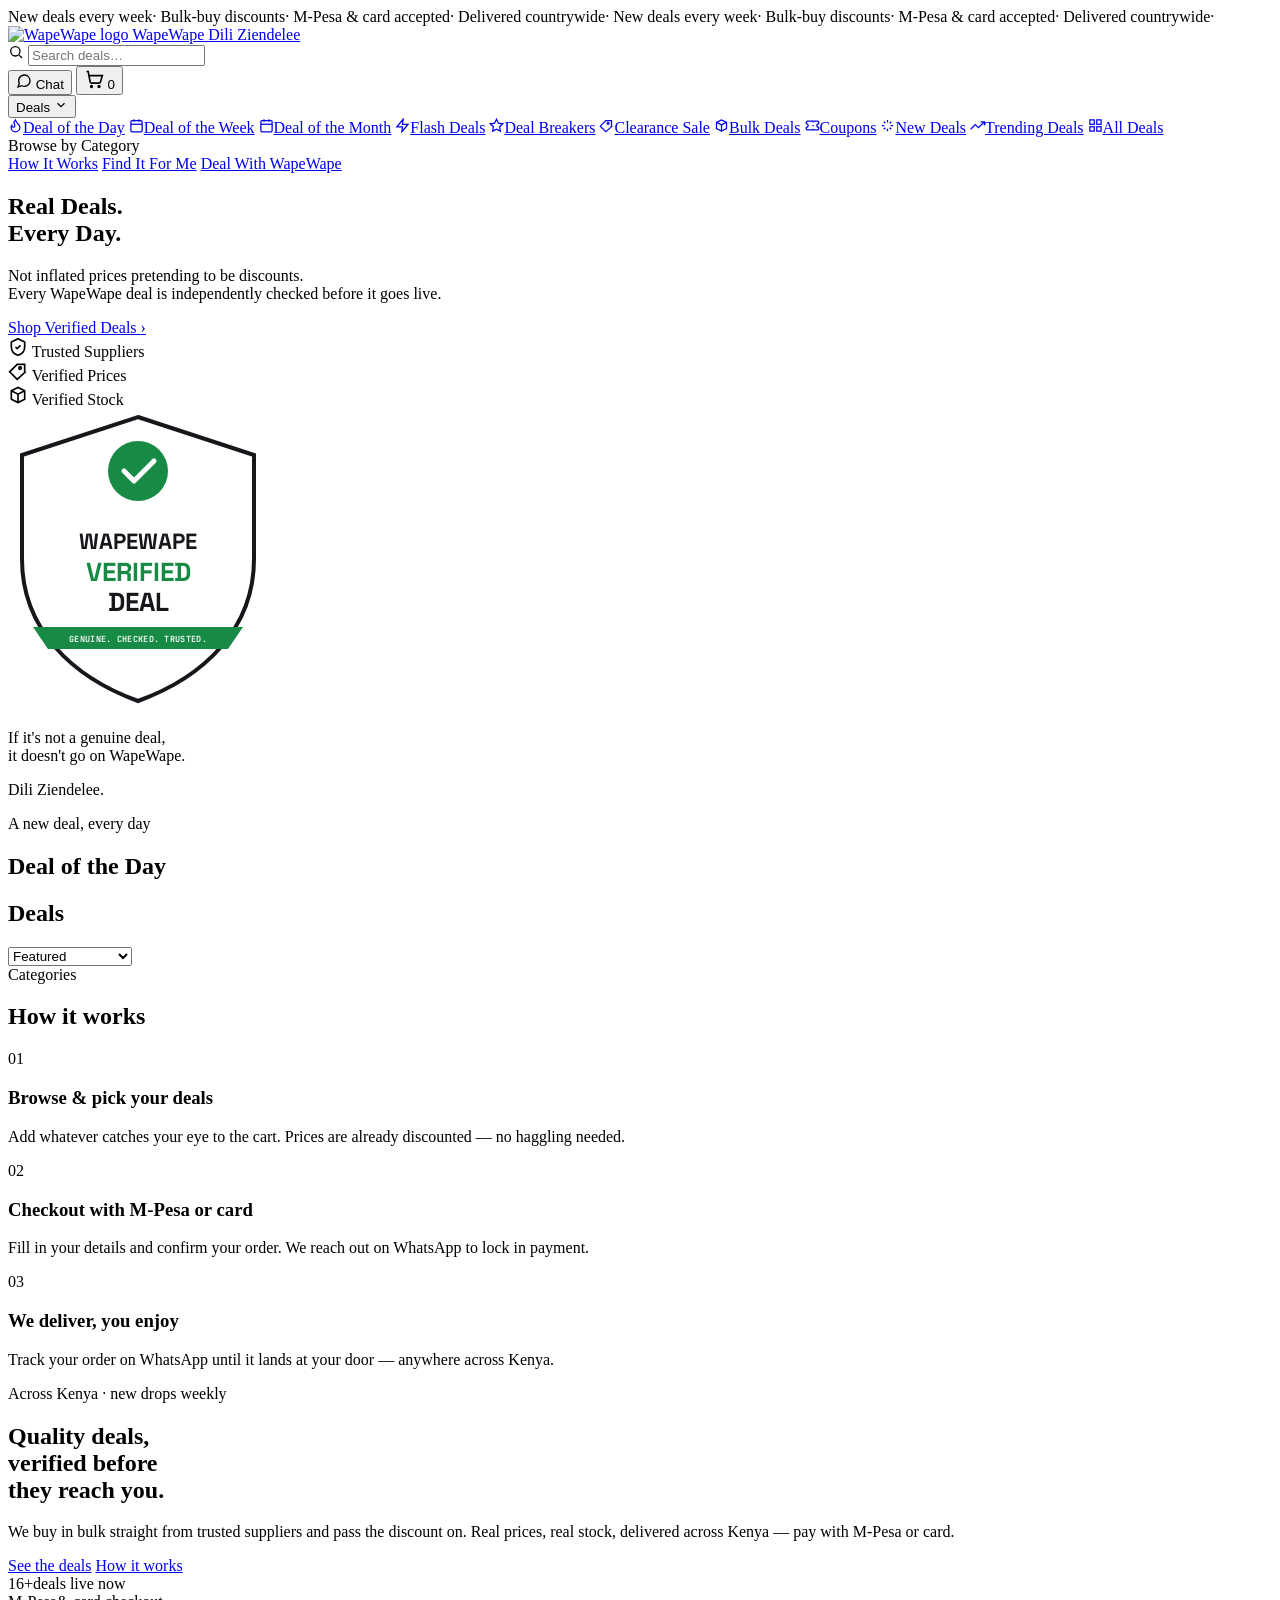
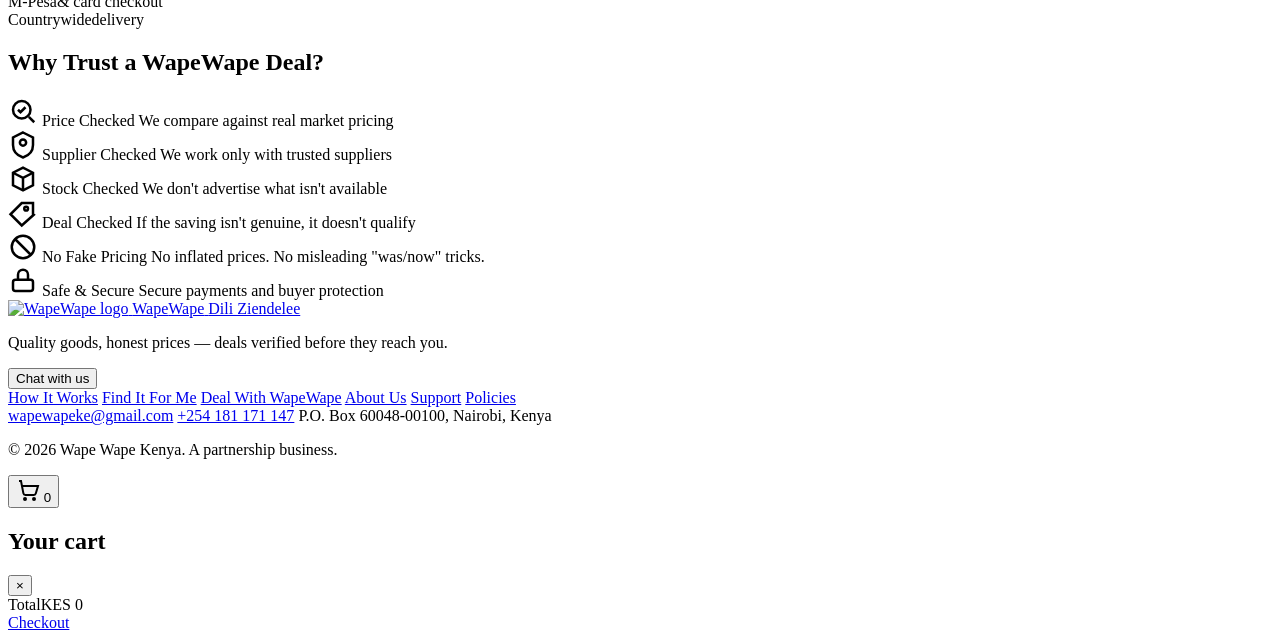
==== commit bde056ac: "Add real-time in-house live chat, replacing casual WhatsApp buttons (nav, footer, ask-about-product)" ====
--- a/public/index.html
+++ b/public/index.html
@@ -44,10 +44,10 @@
     </div>
     <div class="nav-actions">
       <span class="nav-account" id="navAccountArea"></span>
-      <a href="#" id="navWhatsApp" class="nav-whatsapp" target="_blank" rel="noopener">
-        <svg width="16" height="16" viewBox="0 0 24 24" fill="currentColor"><path d="M12 2C6.48 2 2 6.48 2 12c0 1.85.5 3.58 1.35 5.08L2 22l5.08-1.35A9.95 9.95 0 0 0 12 22c5.52 0 10-4.48 10-10S17.52 2 12 2zm0 18c-1.6 0-3.09-.44-4.36-1.22l-.31-.19-3.12.82.83-3.04-.2-.32A7.94 7.94 0 0 1 4 12c0-4.41 3.59-8 8-8s8 3.59 8 8-3.59 8-8 8z"/></svg>
-        <span>WhatsApp</span>
-      </a>
+      <button type="button" id="navChatBtn" class="nav-whatsapp">
+        <svg width="16" height="16" viewBox="0 0 24 24" fill="none" stroke="currentColor" stroke-width="2"><path d="M21 11.5a8.38 8.38 0 0 1-.9 3.8 8.5 8.5 0 0 1-7.6 4.7 8.38 8.38 0 0 1-3.8-.9L3 21l1.9-5.7a8.38 8.38 0 0 1-.9-3.8 8.5 8.5 0 0 1 4.7-7.6 8.38 8.38 0 0 1 3.8-.9h.5a8.48 8.48 0 0 1 8 8v.5z"/></svg>
+        <span>Chat</span>
+      </button>
       <button class="cart-btn" id="navCartBtn" aria-label="Open cart">
         <svg width="20" height="20" viewBox="0 0 24 24" fill="none" stroke="currentColor" stroke-width="2"><path d="M3 3h2l2.4 12.4a2 2 0 0 0 2 1.6h8.4a2 2 0 0 0 2-1.6L22 8H6"/><circle cx="9" cy="21" r="1"/><circle cx="18" cy="21" r="1"/></svg>
         <span id="navCartCount">0</span>
@@ -249,7 +249,7 @@
     </span>
   </a>
   <p>Quality goods, honest prices — deals verified before they reach you.</p>
-  <a href="#" id="footerWhatsApp" class="btn btn-primary" target="_blank" rel="noopener">Talk to us on WhatsApp</a>
+  <button type="button" id="footerChatBtn" class="btn btn-primary">Chat with us</button>
   <nav class="footer-links" aria-label="Footer">
     <a href="/how-it-works.html">How It Works</a>
     <a href="/find-it-for-me.html">Find It For Me</a>
@@ -287,6 +287,7 @@
 
 <script src="/vendor/supabase.js"></script>
 <script src="/auth.js"></script>
+<script src="/chat-widget.js"></script>
 <script src="/nav.js"></script>
 <script src="/catalog.js"></script>
 <script src="/cart.js"></script>
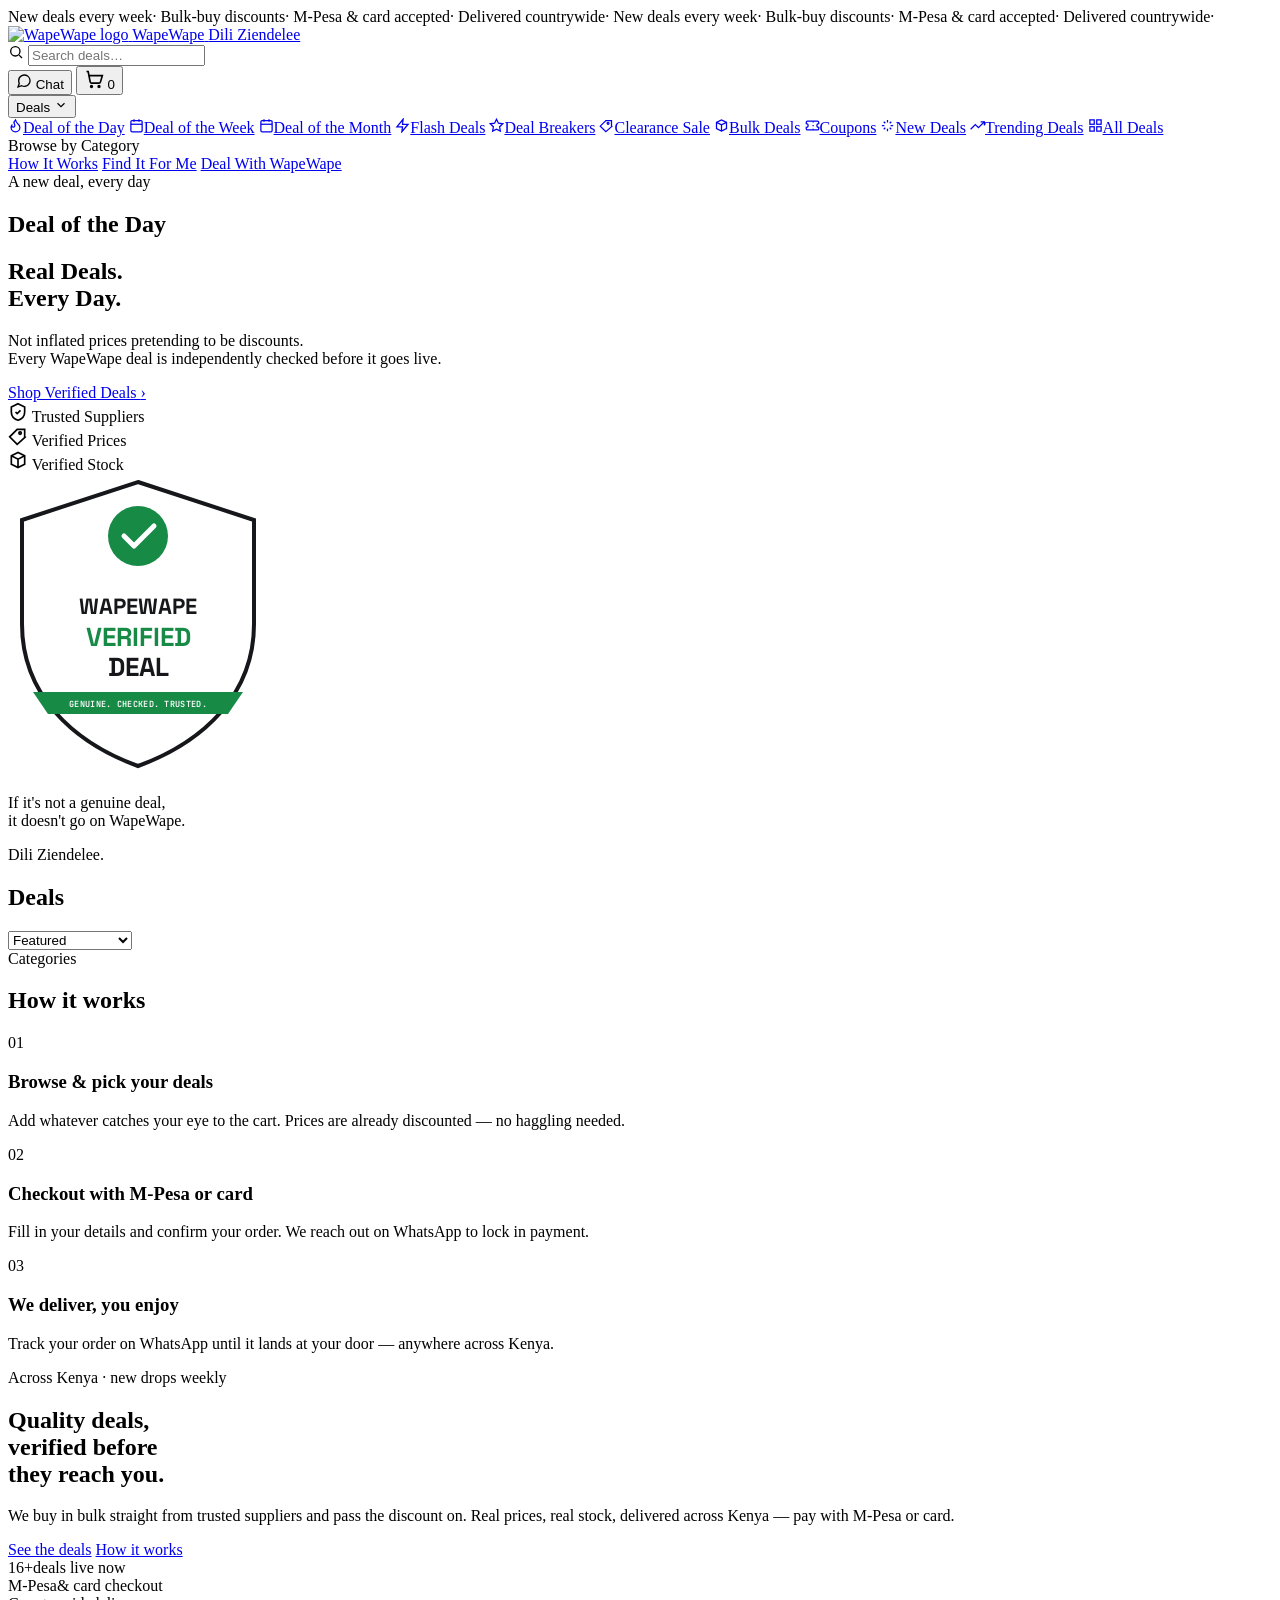
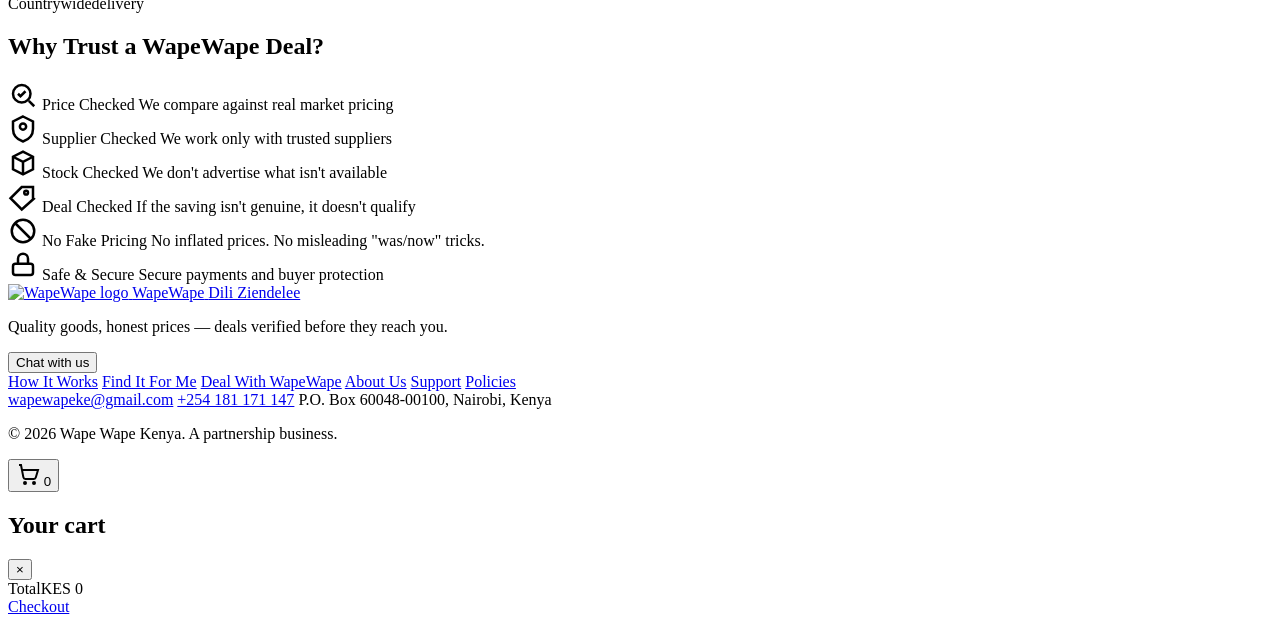
==== commit 1e10a8e6: "Move Deal of the Day back to the top of the homepage, above the hero section, so it's the first thin" ====
--- a/public/index.html
+++ b/public/index.html
@@ -88,6 +88,16 @@
 </header>
 
 <main>
+  <section class="dotd" id="dealOfDay">
+    <div class="dotd-head">
+      <div>
+        <span class="eyebrow">A new deal, every day</span>
+        <h2>Deal of the Day</h2>
+      </div>
+    </div>
+    <div class="dotd-row" id="dotdRow"></div>
+  </section>
+
   <section class="verified-hero">
     <div class="verified-hero-content">
       <h1>Real Deals.<br>Every Day.</h1>
@@ -122,16 +132,6 @@
       <p class="shield-caption">If it's not a genuine deal,<br>it doesn't go on WapeWape.</p>
       <p class="shield-signature">Dili Ziendelee.</p>
     </div>
-  </section>
-
-  <section class="dotd" id="dealOfDay">
-    <div class="dotd-head">
-      <div>
-        <span class="eyebrow">A new deal, every day</span>
-        <h2>Deal of the Day</h2>
-      </div>
-    </div>
-    <div class="dotd-row" id="dotdRow"></div>
   </section>
 
   <section class="trending" id="trendingSection" hidden>
